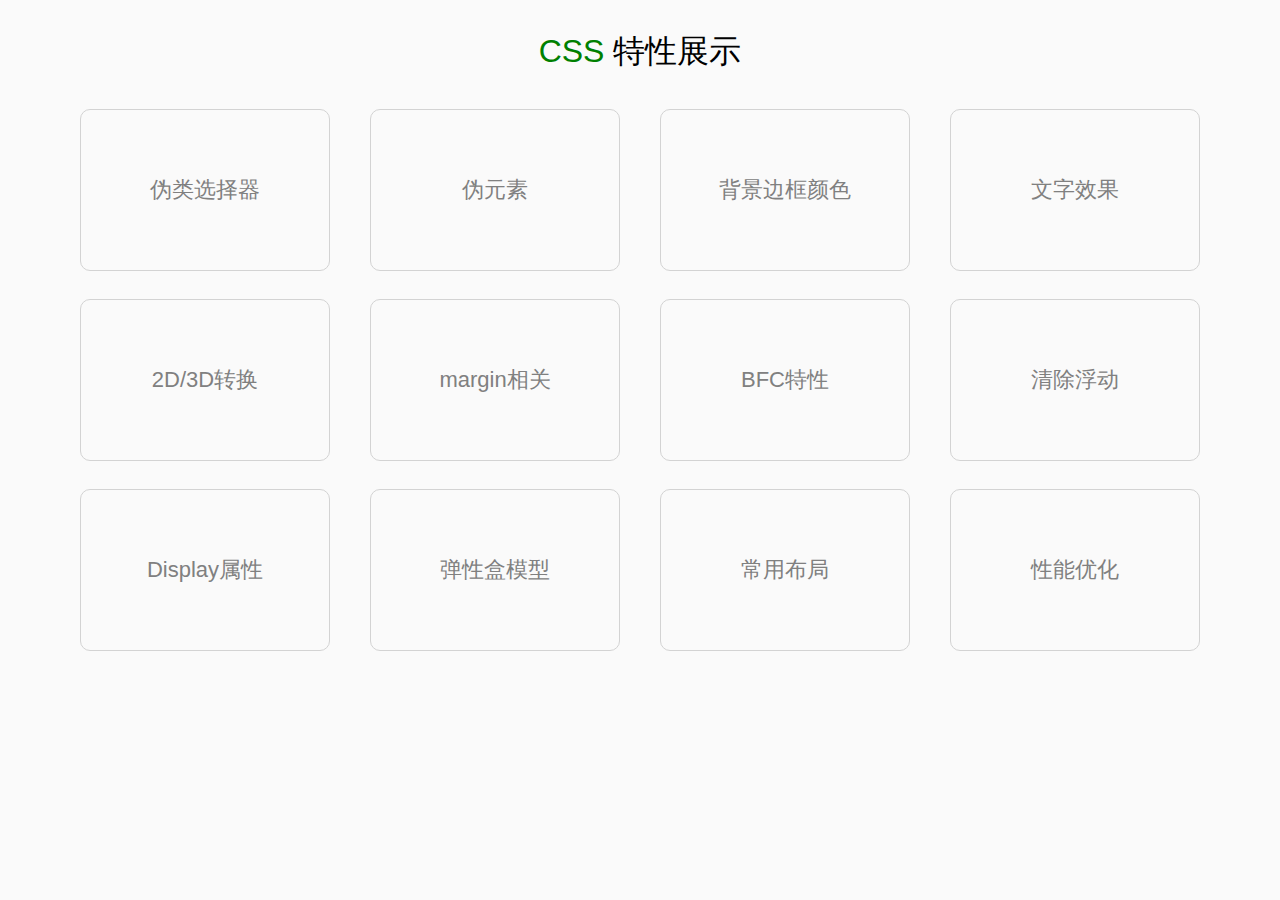
==== index.html @ 44ca47c3 "初始化" ====
<!DOCTYPE html>
<html lang="zh">
<head>
    <meta charset="UTF-8">
    <link rel="stylesheet" type="text/css" href="./style/common.css">
    <title>CSS演示</title>
</head>
<body>
    <h1 class="title"><span class="main">CSS</span> 特性展示</h1>
    <div class="exhibit">
        <ul>
            <li><a href="./pages/selector.html">伪类选择器</a></li>
            <li><a href="./pages/fakeElement.html">伪元素</a></li>
            <li><a href="./pages/bbc.html">背景边框颜色</a></li>
            <li><a href="./pages/ch.html">文字效果</a></li>
            <li><a href="./pages/trans.html">2D/3D转换</a></li>
            <li><a href="./pages/margin.html">margin相关</a></li>
            <li><a href="./pages/BFC.html">BFC特性</a></li>
            <li><a href="./pages/clearFloat.html">清除浮动</a></li>
            <li><a href="./pages/display.html">Display属性</a></li>
            <li><a href="./pages/flex.html">弹性盒模型</a></li>
            <li><a href="./pages/layout.html">常用布局</a></li>
            <li><a href="./pages/optimize.html">性能优化</a></li>
        </ul>   
    </div>  
</body>
<style>

.exhibit ul {
    display: flex;
    margin-top: -10px;
    padding: 0 10px;
    justify-content: center;
    align-items: center;
    flex-wrap: wrap;
    list-style: none;
}
.exhibit a {
    display: block;
    text-decoration: none;
    font-size: 22px;
    font-weight: 200;
    color: gray;
    line-height: 160px;
    border: 0.5px solid lightgray;
    border-radius: 10px;
    transition: all 0.2s;
}

.exhibit a:hover {
    box-shadow: 0px 15px 30px rgb(0,0,0,0.1);
}

.exhibit li {
    margin: 15px 20px;
    width: 250px;
    height: 160px;
    text-align: center;
}



</style>
</html>
---- style/common.css ----
* {
    margin: 0;
    padding: 0;
    font-family: PingFangSC, sans-serif;
    background: #fafafa;
}

body {
    padding-bottom: 20px;
}

.title {
padding: 30px 0;
font-weight: 300;
text-align: center;
}

span.main {
    color: green;
}

span.info {
    display: block;
    text-align: center;
    margin: 10px 0;
    font-size: 15px;
    font-weight: 100;
    font-style: italic;
    color: lightslategray;
}
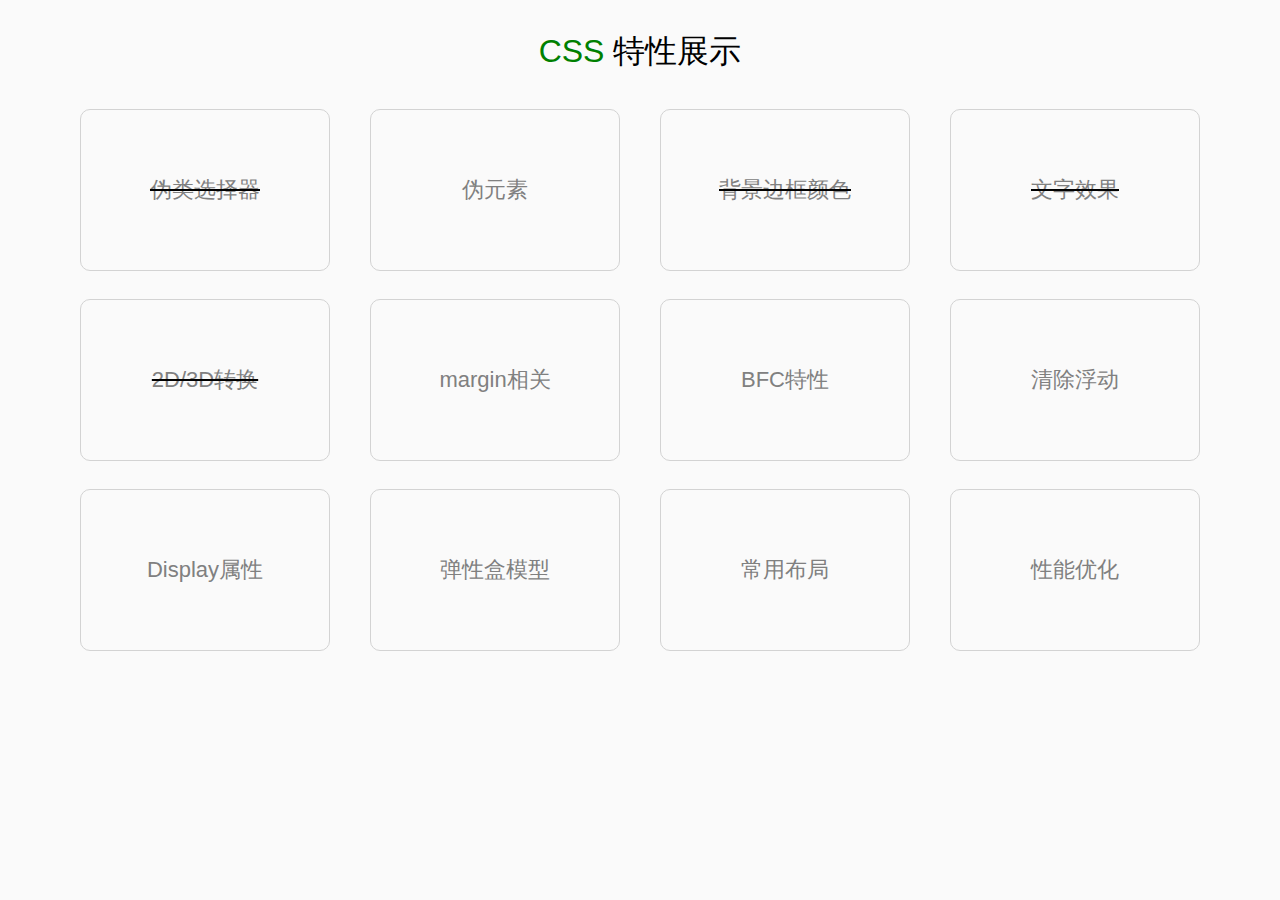
==== commit 1fb87d66: "添加删除属性" ====
--- a/index.html
+++ b/index.html
@@ -9,11 +9,11 @@
     <h1 class="title"><span class="main">CSS</span> 特性展示</h1>
     <div class="exhibit">
         <ul>
-            <li><a href="./pages/selector.html">伪类选择器</a></li>
+            <li class="delete"><a href="./pages/selector.html">伪类选择器</a></li>
             <li><a href="./pages/fakeElement.html">伪元素</a></li>
-            <li><a href="./pages/bbc.html">背景边框颜色</a></li>
-            <li><a href="./pages/ch.html">文字效果</a></li>
-            <li><a href="./pages/trans.html">2D/3D转换</a></li>
+            <li class="delete"><a href="./pages/bbc.html">背景边框颜色</a></li>
+            <li class="delete"><a href="./pages/ch.html">文字效果</a></li>
+            <li class="delete"><a href="./pages/trans.html">2D/3D转换</a></li>
             <li><a href="./pages/margin.html">margin相关</a></li>
             <li><a href="./pages/BFC.html">BFC特性</a></li>
             <li><a href="./pages/clearFloat.html">清除浮动</a></li>
@@ -58,6 +58,10 @@
     text-align: center;
 }
 
+.delete {
+    text-decoration: line-through;
+}
+
 
 
 </style>
